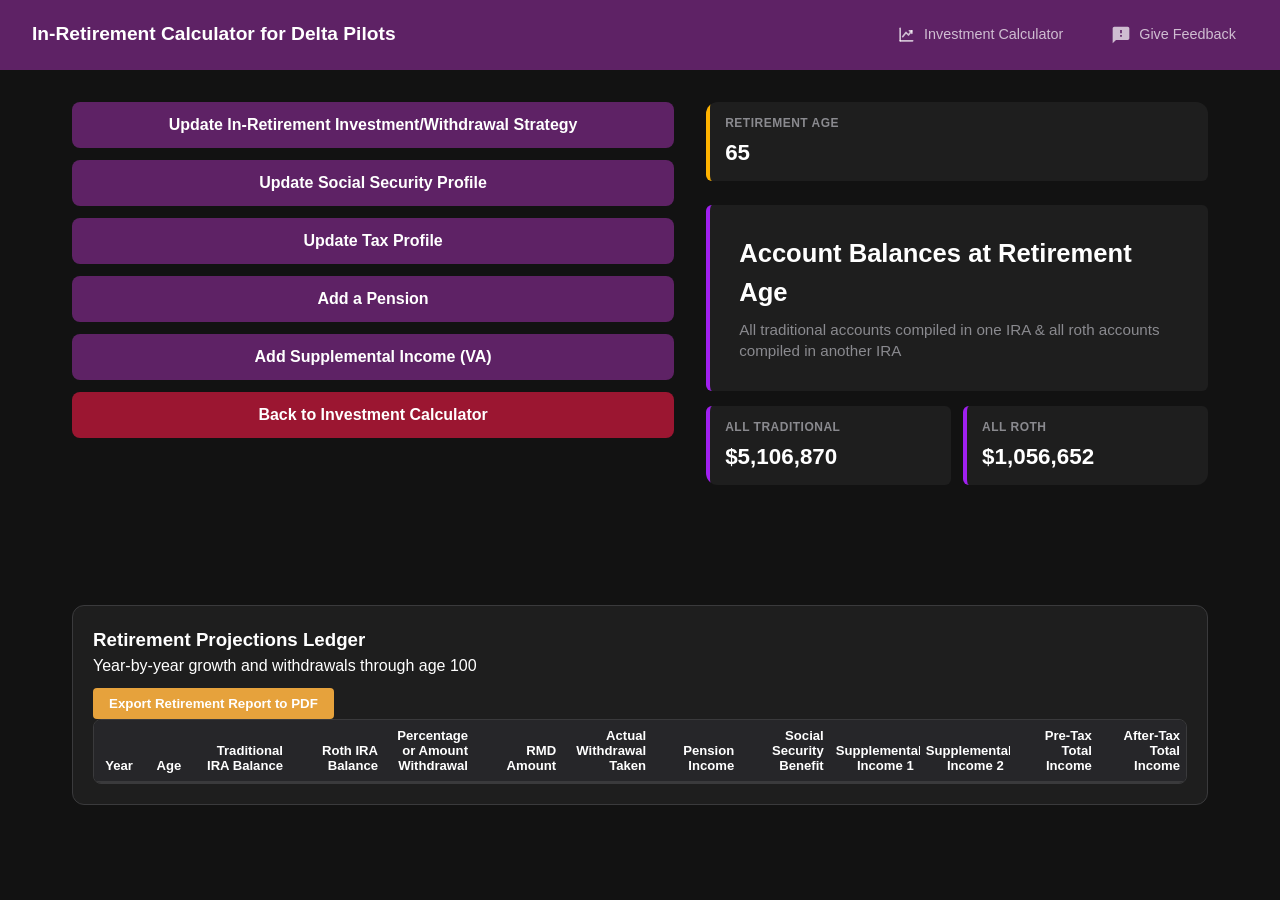
==== app2.html @ 28e49094 "Add files via upload" ====
<!DOCTYPE html>
<!--When new year limits need updating, search "new year update" to find blocks needing the update-->
<html lang="en">
<head>
    <meta charset="UTF-8">
    <meta name="viewport" content="width=device-width, initial-scale=1.0">
    <title>Pilot Wealth Tool</title>
    <link rel="stylesheet" href="style.css">
    <link rel="manifest" href="manifest.json">
</head>

<body class="app-body">

    <!-- Top Navigation Bar (Visible on Tablet/Desktop viewports) -->
<header class="top-nav nav-purple">
        <div class="brand">In-Retirement Calculator for Delta Pilots</div>
        <nav class="nav-links">
            <a href="app.html" class="nav-item">
                <svg viewBox="0 0 24 24" width="20" height="20" fill="none" stroke="currentColor" stroke-width="2" stroke-linecap="round" stroke-linejoin="round">
                    <!-- Y Axis -->
                    <path d="M5 4v15" />
                    <!-- X Axis -->
                    <path d="M5 19h15" />
                    <!-- Upward Growth Arrow -->
                    <path d="M8 14l4-5 3 3 4-5" />
                    <path d="M16 7h3v3" />
                </svg> 
                Investment Calculator
            </a>
            <a href="javascript:void( window.open( 'https://form.jotform.com/261366475514057', 'blank', 'scrollbars=yes, toolbar=no, width=700, height=500' ) )" class="nav-item">
  <svg viewBox="0 0 24 24" width="20" height="20"><path d="M20 2H4c-1.1 0-1.99.9-1.99 2L2 22l4-4h14c1.1 0 2-.9 2-2V4c0-1.1-.9-2-2-2zm-7 12h-2v-2h2v2zm0-4h-2V6h2v4z" fill="currentColor"/></svg>
  <span>Give Feedback</span>
</a>

            
        </nav>
    </header>

    <!-- Main Dashboard Engine --> 
<main class="dashboard-container"> 
  
    <!-- TOP COLUMN 1: LEFT SIDE ACTION PANEL --> 
    <section class="action-panel"> 
        <button class="menu-btn secondary-btn" data-target="retirementModal">Update In-Retirement Investment/Withdrawal Strategy</button> 
        <button class="menu-btn secondary-btn" data-target="socialSecurityForm">Update Social Security Profile</button>
        <button class="menu-btn secondary-btn" data-target="taxProfileModal">Update Tax Profile</button>
        <button class="menu-btn secondary-btn" data-target="pensionModal">Add a Pension</button>
        <button class="menu-btn secondary-btn" data-target="supplementalIncomeModal">Add Supplemental Income (VA)</button>
        <button class="menu-btn" data-target="Modal"  onclick="window.location.href='app.html';">Back to Investment Calculator</button>
    </section> 

    <!-- TOP COLUMN 2: RIGHT SIDE ACCOUNT BALANCES OVERVIEW CARD -->
    <section class="hero-banner"> 
    <div style="background: #1e1e1e; border-left: 4px solid #ffb300; padding: 12px 15px; border-radius: 6px;"> 
                <div style="font-size: 0.75rem; color: #8a8a8f; text-transform: uppercase; font-weight: 600; letter-spacing: 0.5px;">Retirement Age</div> 
                <div id="tileRetirementAge" style="font-size: 1.4rem; font-weight: 700; color: #fff; margin-top: 4px;">65</div> 
            </div> 
            <br>
            
           <div style="background: #1e1e1e; border-left: 4px solid #A020F0; padding: 5px 5px; border-radius: 6px;"> 
            
        <div class="hero-text"> 
            <h1>Account Balances at Retirement Age</h1> 
            <p>All traditional accounts compiled in one IRA & all roth accounts compiled in another IRA</p> 
        </div> 
        
                </div> 
        
        <!-- Nested Inner Grid Container to align tiles neatly -->
        <div style="display: grid; grid-template-columns: repeat(auto-fit, minmax(140px, 1fr)); gap: 12px; margin-top: 15px;">
            <div style="background: #1e1e1e; border-left: 4px solid #A020F0; padding: 12px 15px; border-radius: 6px;"> 
                <div style="font-size: 0.75rem; color: #8a8a8f; text-transform: uppercase; font-weight: 600; letter-spacing: 0.5px;">All Traditional</div> 
                <div id="tileGrandTrad" style="font-size: 1.4rem; font-weight: 700; color: #fff; margin-top: 4px;">$5,106,870</div> 
            </div>
            <div style="background: #1e1e1e; border-left: 4px solid #A020F0; padding: 12px 15px; border-radius: 6px;"> 
                <div style="font-size: 0.75rem; color: #8a8a8f; text-transform: uppercase; font-weight: 600; letter-spacing: 0.5px;">All Roth</div> 
                <div id="tileGrandRoth" style="font-size: 1.4rem; font-weight: 700; color: #fff; margin-top: 4px;">$1,056,652</div> 
            </div> 
        </div> 
    </section> 

    <!-- FULL WIDTH BOTTOM SECTION: THE PROJECTIONS LEDGER -->
    <section id="grandSummaryDashboardPanel" class="summary-table-section" style="width: 100%; clear: both; margin-top: 25px; padding-top: 20px; border-top: 1px solid #3a3a3c;"> 
    <div class="summary-table-header-strip"> 
        <h3>Retirement Projections Ledger</h3> 
        <p>Year-by-year growth and withdrawals through age 100</p> 
        
        <!-- 🌟 Cleaned print action button targeting this specific dashboard panel -->
        <button onclick="printDashboardSection('grandSummaryDashboardPanel')" class="no-print" style="padding: 8px 16px; background-color: #e6a23c; color: white; border: none; border-radius: 4px; cursor: pointer; font-weight: bold; margin-top: 10px;">
            Export Retirement Report to PDF
        </button>
    </div> 

    <!-- Enforces matching scrolling wrappers -->
    <div class="summary-grid-viewport-wrapper" style="width: 100%; overflow-x: auto;"> 
        <table id="grandRetirementProjectionsLedgerTable" style="width: 100%; border-collapse: collapse;"> 
            <thead> 
                <tr> 
                    <th class="sticky-col-header">Year</th> 
                    <th>Age</th> 
                    <th>Traditional IRA Balance</th> 
                    <th>Roth IRA Balance</th> 
                    <th>Percentage or Amount Withdrawal</th> 
                    <th>RMD Amount</th> 
                    <th>Actual Withdrawal Taken</th> 
                    <th id="thPension">Pension Income</th> 
                    <th id="thSocialSecurity">Social Security Benefit</th> 
                    <th id="thSupplemental1">Supplemental Income 1</th> 
                    <th id="thSupplemental2">Supplemental Income 2</th> 
                    <th>Pre-Tax Total Income</th> 
                    <th>After-Tax Total Income</th> 
                </tr> 
            </thead>
            <tbody id="grandRetirementProjectionsTableBody">
                <!-- Data will be injected here cleanly by app.js -->
            </tbody>
        </table>
    </div>
</section>
</main> 

<!-- Contextual Bottom Navigation Bar (Visible on Mobile viewports only) --> 
<footer class="bottom-nav"> 
  <a href="app.html" class="nav-item active"> 
    <svg viewBox="0 0 24 24" width="20" height="20">
        <path d="M12 5V1L7 6l5 5V7c3.31 0 6 2.69 6 6s-2.69 6-6 6-6-2.69-6-6H4c0 4.42 3.58 8 8 8s8-3.58 8-8-3.58-8-8-8z" fill="currentColor"/>
    </svg>  
    <span>Back</span> 
  </a> 
  <a href="javascript:void( window.open( 'https://form.jotform.com/261366475514057', 'blank', 'scrollbars=yes, toolbar=no, width=700, height=500' ) )" class="nav-item">
  <svg viewBox="0 0 24 24" width="20" height="20"><path d="M20 2H4c-1.1 0-1.99.9-1.99 2L2 22l4-4h14c1.1 0 2-.9 2-2V4c0-1.1-.9-2-2-2zm-7 12h-2v-2h2v2zm0-4h-2V6h2v4z" fill="currentColor"/></svg>
  <span>Give Feedback</span>
</a>
</footer> 

<!-- Overlay Layer Component for Popups/Modals (Z-Index Backdrop Layout) --> 
<div id="modalOverlay" class="modal-overlay" style="display: none; position: fixed; top: 0; left: 0; width: 100%; height: 100%; background: rgba(0,0,0,0.6); z-index: 1000; align-items: center; justify-content: center;"> 
  
  <!-- FORM 1: RETIREMENT STRATEGY & BALANCES MODAL --> 
<div id="retirementModal" class="modal-window" style="display: none; background: #262629; padding: 20px; border-radius: 8px; max-width: 500px; width: 90%;"> 
  <div class="modal-header"> 
    <h2 style="color: #fff; font-size: 1.2rem;">Retirement Strategy & Assets</h2> 
  </div> 
  <form id="retirementForm" class="modal-form"> 
    <!-- NEW: Withdrawal Start Strategy --> 
    <div style="font-weight: 600; font-size: 1.0rem; color: #10B981; margin-bottom: 5px;">When do you want to start pulling out money? </div> 
    <div class="form-group"> 
      <label for="withdrawalStartStrategy">Withdrawal Timing</label> 
      <div class="input-wrapper select-arrow"> 
        <select id="withdrawalStartStrategy"> 
          <option value="immediate" selected>Start at Retirement Age/Date</option> 
          <option value="delayed">Delay Withdrawals until a Specified Date</option> 
        </select> 
      </div> 
    </div> 
    <!-- NEW: Specified Delay Date (Hidden by default) --> 
    <div class="form-group" id="delayDateWrapper" style="display: none;"> 
      <label for="withdrawalStartDate">Specified Withdrawal Start Date</label> 
      <div class="input-wrapper"> 
        <input type="date" id="withdrawalStartDate" value="2035-01-01"> 
      </div> 
    </div> 
    <div class="tax-brackets-panel" style="margin-top: 15px; padding: 15px; background: rgba(255,255,255,0.03); border: 1px solid rgba(255,255,255,0.1); border-radius: 8px; text-align: center;"> 
      <div style="font-weight: 700; font-size: 0.95rem; margin-bottom: 6px; color: #fff; ">Calculator Assumptions:</div> 
      <div style="font-weight: 600; font-size: 0.85rem; color: #8a8a8f; line-height: 1.4;">All traditional accounts compiled in one IRA & all roth accounts compiled in another IRA. Note: Pension, Social Security and Supplemental Income remain separate.</div> 
    </div> 
    <div style="font-weight: 600; font-size: 1.0rem; color: #3B82F6; margin-top: 15px; margin-bottom: 5px;">How aggressive are your investment returns now that you're retired?</div> 
    <div class="form-group"> 
      <label for="growthRateTraditionalIraRetirement">Expected Traditional Annual Return (%)</label> 
      <div class="input-wrapper select-arrow"> 
        <select id="growthRateTraditionalIraRetirement"> 
          <option value="2">2%</option> 
          <option value="3">3%</option> 
          <option value="4" selected>4%</option> 
          <option value="5">5%</option> 
          <option value="6">6%</option> 
          <option value="7">7%</option> 
          <option value="8">8%</option> 
          <option value="9">9%</option> 
          <option value="10">10%</option> 
        </select> 
      </div> 
    </div> 
    <div class="form-group"> 
      <label for="growthRateRothIraRetirement">Expected Roth Annual Return (%)</label> 
      <div class="input-wrapper select-arrow"> 
        <select id="growthRateRothIraRetirement"> 
          <option value="2">2%</option> 
          <option value="3">3%</option> 
          <option value="4" selected>4%</option> 
          <option value="5">5%</option> 
          <option value="6">6%</option> 
          <option value="7">7%</option> 
          <option value="8">8%</option> 
          <option value="9">9%</option> 
          <option value="10">10%</option> 
        </select> 
      </div> 
    </div> 
    <div style="font-weight: 600; font-size: 1.0rem; color: #F59E0B; margin-top: 15px; margin-bottom: 5px;">From which account will you pull first?</div> 
    <div class="form-group"> 
      <label for="withdrawalStrategy">Account Withdrawal Priority <span class="req">Required</span></label> 
      <div class="input-wrapper select-arrow"> 
        <select id="withdrawalStrategy" required> 
          <option value="Traditional First" selected>Traditional First</option>
          <option value="Roth First">Roth First</option> 
        </select> 
      </div> 
    </div> 
    <!-- 1. Choose Method --> 
    <div style="font-weight: 600; font-size: 1.0rem; color: #10B981; margin-bottom: 5px;">How much? </div> 
    <div class="form-group"> 
      <label for="withdrawalMethod">Withdrawal Type</label> 
      <div class="input-wrapper select-arrow"> 
        <select id="withdrawalMethod"> 
          <option value="percentage" selected>Percentage (%)</option> 
          <option value="fixed">Fixed Amount ($)</option> 
        </select> 
      </div> 
    </div> 
    <!-- 2. Percentage Input (Visible by default) --> 
    <div class="form-group" id="percentageWrapper"> 
      <label for="percentWithdrawalFromRetirement">Withdrawal Rate Target (%)</label> 
      <div class="input-wrapper select-arrow"> 
        <select id="percentWithdrawalFromRetirement"> 
          <option value="2">2%</option> 
          <option value="3">3%</option> 
          <option value="4" selected>4%</option> 
          <option value="5">5%</option> 
          <option value="6">6%</option> 
          <option value="7">7%</option> 
          <option value="8">8%</option> 
          <option value="9">9%</option> 
          <option value="10">10%</option> 
          <option value="11">11%</option> 
          <option value="12">12%</option> 
          <option value="13">13%</option> 
          <option value="14">14%</option> 
          <option value="15">15%</option> 
        </select> 
      </div> 
      <label for="withdrawalOption">Withdrawal Calculation Method</label> 
      <div class="input-wrapper select-arrow"> 
        <select id="withdrawalOption"> 
          <option value="Option A" selected>Option A: Percentage of Combined Traditional/Roth IRA Portfolio</option> 
          <option value="Option B">Option B: Percentage of Active Drawing Account Only</option> 
        </select> 
      </div> 
    </div> 
    
    <!-- 3. UPGRADED: Dynamic Fixed Amount Age Tiers Row Structure --> 
    <div class="form-group" id="fixedAmountWrapper" style="display: none; flex-direction: column; gap: 10px;"> 
      <label style="margin-bottom: 2px;">Fixed Withdrawal Age Tiers</label> 
      
      <!-- Hidden fallback element to prevent script errors looking for the old input variable -->
      <input type="hidden" id="fixedWithdrawalAmount" value="0">

      <!-- Tier 1 Entry Block (Locked to Retirement Age) -->
    <div style="display: flex; gap: 8px; align-items: center; width: 100%;"> 
    <span style="color: #8a8a8f; font-size: 0.85rem; font-weight: 600; width: 50px;">Tier 1:</span> 
    <div class="input-wrapper" style="width: 100px; margin-bottom: 0;">
        <!-- Added readonly and a grayed-out look so users know it is locked -->
        <input type="number" id="wdAge1" placeholder="Age" readonly style="text-align: center; opacity: 0.6; background: rgba(255,255,255,0.05); cursor: not-allowed;"> 
    </div>
    <div class="input-wrapper" style="flex: 1; margin-bottom: 0;">
        <input type="number" id="wdAmt1" placeholder="Annual Amount ($)" min="0"> 
    </div>
    </div>


      <!-- Tier 2 Entry Block -->
      <div style="display: flex; gap: 8px; align-items: center; width: 100%;"> 
        <span style="color: #8a8a8f; font-size: 0.85rem; font-weight: 600; width: 50px;">Tier 2:</span> 
        <div class="input-wrapper" style="width: 100px; margin-bottom: 0;">
          <input type="number" id="wdAge2" placeholder="Age" min="0" style="text-align: center;"> 
        </div>
        <div class="input-wrapper" style="flex: 1; margin-bottom: 0;">
          <input type="number" id="wdAmt2" placeholder="Annual Amount ($)" min="0"> 
        </div>
      </div> 

      <!-- Tier 3 Entry Block -->
      <div style="display: flex; gap: 8px; align-items: center; width: 100%;"> 
        <span style="color: #8a8a8f; font-size: 0.85rem; font-weight: 600; width: 50px;">Tier 3:</span> 
        <div class="input-wrapper" style="width: 100px; margin-bottom: 0;">
          <input type="number" id="wdAge3" placeholder="Age" min="0" style="text-align: center;"> 
        </div>
        <div class="input-wrapper" style="flex: 1; margin-bottom: 0;">
          <input type="number" id="wdAmt3" placeholder="Annual Amount ($)" min="0"> 
        </div>
      </div> 
    </div> 

    <!-- NEW: Real-Time Age Tier Error Alert Box -->
    <div id="tierLimitErrorAlert" style="display: none; align-items: center; gap: 10px; background: rgba(239, 68, 68, 0.15); border: 1px solid #ef4444; border-radius: 6px; padding: 10px; margin-top: 15px; margin-bottom: -5px;">
    <span style="color: #ef4444; font-size: 1.1rem; font-weight: bold;">⚠️</span>
    <div id="tierErrorAlertText" style="color: #fff; font-size: 0.85rem; font-weight: 600; line-height: 1.4;"></div>
    </div>

    <div class="form-actions" style="margin-top: 20px; display: flex; justify-content: flex-end; gap: 10px;">
      <button type="button" class="form-btn cancel-btn">Cancel</button> 
      <button type="submit" class="form-btn submit-btn">Save Strategy</button> 
    </div> 
  </form> 
</div>


  <!-- FORM 2: SOCIAL SECURITY PROFILE MODAL --> 
<div id="socialSecurityForm" class="modal-window" style="display: none;">
    <div class="modal-header">
        <h2>Social Security Profile</h2>
    </div>
    
    <form class="modal-form" onsubmit="event.preventDefault();"> 
        
        <!-- Outer Row (Matches MBCBP Style Exactly) -->
        <div class="form-group toggle-group" style="display: flex; justify-content: space-between; align-items: center; padding: 10px 0;"> 
            <div>
                <div style="font-weight: 600; font-size: 0.95rem;">I believe Social Security will be solvent for my retirement</div>
                <div style="color: #8a8a8f; align-items: center; font-size: 0.8rem; margin-top: 2px;">Incorporate Social Security income into retirement table</div>
            </div>
            <label class="switch-toggle">
                <input type="checkbox" id="incorporateSocialSecurity">
                <span class="slider-round"></span>
            </label>
        </div> 
        
        <!-- Hidden Inputs Group (Matches MBCBP Style Exactly) -->
        <div id="socialSecurityInputsGroup" style="display: none; flex-direction: column; gap: 1.25rem; margin-top: 10px;">
            
            <!-- Starting Claim Age Selector -->
            <div class="form-group"> 
                <label style="color: #fff; display: block; margin-bottom: 5px;">Age You Start Collecting <span class="req" style="color: #ff4d4d;">Required</span></label> 
                <div class="input-wrapper select-arrow"> 
                    <select id="socialSecurityAge"> 
                        <option value="62">62 (Earliest Benefit)</option>
                        <option value="63">63</option>
                        <option value="64">64</option>
                        <option value="65" selected>65</option>
                        <option value="66">66</option>
                        <option value="67">67 (Full Retirement Age)</option>
                        <option value="68">68</option>
                        <option value="69">69</option>
                        <option value="70">70 (Max Deferred Credits)</option> 
                    </select> 
                </div> 
            </div> 

            <!-- Manual Override Benefit Input -->
            <div class="form-group">
                <label style="color: #fff; display: block; margin-bottom: 5px;">Optional: Manual Monthly Benefit Estimate Override </label>
                <div class="input-wrapper">
                    <input type="number" id="manualBenefitEstimate" value="0" min="0" placeholder="$0.00">
                </div>
            </div>
            
        </div> 

        <!-- Info Link -->
<div style="margin-top: 10px; margin-bottom: 5px; text-align: center;">
    <span class="nested-info-link" style="cursor: pointer; color: #3B82F6; text-decoration: underline; font-size: 0.85rem;" onclick="document.getElementById('netSSPopup').style.display='flex'">Learn about how Social Security benefits are calculated</span>
</div>


        <!-- Standard Core Form Actions -->
        <div class="form-actions" style="margin-top: 25px; padding-top: 15px; border-top: 1px solid rgba(255,255,255,0.1); display: flex; justify-content: flex-end; gap: 12px; width: 100%;"> 
            <button type="button" class="form-btn cancel-btn">Cancel</button> 
            <button type="submit" class="form-btn submit-btn">Save Changes</button> 
        </div> 
    </form> 
</div> <!-- 💡 SEALS THE OUTER WINDOW WRAPPER CONTAINER CLEANLY -->


<!-- FIXED NESTED POPUP WINDOW CONTAINER (Placed outside the form wrapper) -->
<div id="netSSPopup" class="nested-modal-overlay" 
     style="display: none; position: fixed; top: 0; left: 0; width: 100vw; height: 100vh; background: rgba(0,0,0,0.6); justify-content: center; align-items: center; z-index: 1000; padding: 20px; box-sizing: border-box;" 
     onclick="if(event.target === this) { this.style.display='none'; event.stopPropagation(); }">

  <div class="nested-modal-box" 
       style="background: #262629; padding: 20px; border-radius: 8px; max-width: 600px; width: 95%; max-height: 85vh; display: flex; flex-direction: column; box-sizing: border-box;" 
       onclick="event.stopPropagation();">
    
    <!-- Scrollable container wrapper for the text details -->
    <div style="color: #fff; font-family: sans-serif; line-height: 1.5; overflow-y: auto; flex-grow: 1; padding-right: 10px; margin-bottom: 15px;">

      <!-- SECTION 1 -->
      <h3 style="font-size: 1.2rem; font-weight: 700; margin-bottom: 10px;">The Inputs the Code Looks For</h3>
      <p style="font-size: 1rem; margin: 0 0 15px 0; font-weight: 500; color: #e0e0e0;">
        To run the calculation, the code pulls from three specific inputs:
      </p>
      <ul style="margin: 0 0 25px 0; padding-left: 20px; color: #e0e0e0;">
        <li style="font-size: 1rem; margin-bottom: 10px; font-weight: 500;">
          <strong>Birth Date (<code>birthDate</code>):</strong> Read from your Career Form to calculate your precise Full Retirement Age (FRA).
        </li>
        <li style="font-size: 1rem; margin-bottom: 10px; font-weight: 500;">
          <strong>Claim Age (<code>socialSecurityAge</code>):</strong> Read from your Social Security Form to determine if your benefit will face an early-claiming reduction penalty or gain a delayed-claiming credit.
        </li>
        <li style="font-size: 1rem; margin-bottom: 10px; font-weight: 500;">
          <strong>Earnings History Cache (<code>this.earningsHistoryCache</code>):</strong> This object maps your historical career earnings across calendar years to figure out your <strong>Average Indexed Monthly Earnings (AIME)</strong>.
        </li>
      </ul>

      <hr style="border: 0; border-top: 1px solid #444; margin: 20px 0;">

      <!-- SECTION 2 -->
      <h3 style="font-size: 1.2rem; font-weight: 700; margin-bottom: 10px;">What Income Is the Code Looking At?</h3>
      <p style="font-size: 1rem; margin: 0 0 15px 0; font-weight: 500; color: #e0e0e0;">
        The script evaluates your <strong>annual gross earnings history from the year 1985 through 2026</strong>. However, the calculation does not look at your entire raw income unconditionally; it applies two strict filters to mirror actual federal rules:
      </p>
      <ul style="margin: 0; padding-left: 20px; color: #e0e0e0;">
        <li style="font-size: 1rem; margin-bottom: 10px; font-weight: 500;">
          <strong>Capped at the Maximum Capped Wage Base:</strong> For every single year evaluated in your data loop, the code automatically limits your earnings to the official IRS statutory maximum taxable wage base for that specific calendar year. For example, in the code loop, your raw pilot earnings for the year 2026 are capped at a maximum of <strong>$181,800</strong> (any income you earn above that threshold is ignored, as it is exempt from Social Security payroll taxes).
        </li>
        <li style="font-size: 1rem; margin-bottom: 10px; font-weight: 500;">
          <strong>The Highest 35 Years of Earnings:</strong> The engine indexes all of your capped earnings to account for national wage inflation over time. It then automatically sorts your historical calendar profile from highest to lowest, extracts <strong>only your top 35 highest-earning years</strong>, sums them together, and divides that total by 420 months to calculate your structural <strong>AIME base pool value</strong>.
        </li>
      </ul>

    </div>

    <!-- Pinned Footer Close Button -->
    <div style="display: flex; justify-content: flex-end; flex-shrink: 0;">
      <button type="button" class="nested-modal-close-btn" 
              style="padding: 8px 16px; background: #444; color: #fff; border: none; border-radius: 4px; cursor: pointer;"
              onclick="document.getElementById('netSSPopup').style.display='none'; event.stopPropagation();">Close</button>
    </div>
  </div>
</div>

  <!-- FORM 3: TAX PROFILE MODAL -->
<div id="taxProfileModal" class="modal-window" style="display: none; background: #262629; padding: 20px; border-radius: 8px; max-width: 500px; width: 90%;">
    <div class="modal-header">
        <h2 style="color: #fff; font-size: 1.2rem;">Tax Profile</h2>
    </div>
    
    <form id="taxProfileForm" class="modal-form">

        <div class="form-group">
            <label for="taxFilingStatus">Federal Filing Status <span class="req">Required</span></label>
            <div class="input-wrapper select-arrow">
                <select id="taxFilingStatus">
                    <option value="single">Single</option>
                    <option value="married_jointly" selected>Married Filing Jointly</option>
                    <option value="married_separately">Married Filing Separately</option>
                    <option value="head_household">Head of Household</option>
                    <option value="qualifying_surviving_spouse">Qualifying Surviving Spouse</option>
                </select>
            </div>
        </div>

        <div class="form-group">
            <label for="stateOfResidence">State of Residence <span class="req">Required</span></label>
            <div class="input-wrapper select-arrow">
                <select id="stateOfResidence">
                    <option value="AL">Alabama</option><option value="AK">Alaska</option><option value="AZ">Arizona</option>
                    <option value="AR">Arkansas</option><option value="CA">California</option><option value="CO">Colorado</option>
                    <option value="CT">Connecticut</option><option value="DE">Delaware</option><option value="FL">Florida</option>
                    <option value="GA">Georgia</option><option value="HI">Hawaii</option><option value="ID" selected>Idaho</option>
                    <option value="IL">Illinois</option><option value="IN">Indiana</option><option value="IA">Iowa</option>
                    <option value="KS">Kansas</option><option value="KY">Kentucky</option><option value="LA">Louisiana</option>
                    <option value="ME">Maine</option><option value="MD">Maryland</option><option value="MA">Massachusetts</option>
                    <option value="MI">Michigan</option><option value="MN">Minnesota</option><option value="MS">Mississippi</option>
                    <option value="MO">Missouri</option><option value="MT">Montana</option><option value="NE">Nebraska</option>
                    <option value="NV">Nevada</option><option value="NH">New Hampshire</option><option value="NJ">New Jersey</option>
                    <option value="NM">New Mexico</option><option value="NY">New York</option><option value="NC">North Carolina</option>
                    <option value="ND">North Dakota</option><option value="OH">Ohio</option><option value="OK">Oklahoma</option>
                    <option value="OR">Oregon</option><option value="PA">Pennsylvania</option><option value="RI">Rhode Island</option>
                    <option value="SC">South Carolina</option><option value="SD">South Dakota</option><option value="TN">Tennessee</option>
                    <option value="TX">Texas</option><option value="UT">Utah</option><option value="VT">Vermont</option>
                    <option value="VA">Virginia</option><option value="WA">Washington</option><option value="WV">West Virginia</option>
                    <option value="WI">Wisconsin</option><option value="WY">Wyoming</option>
                </select>
            </div>
        </div>
        <div id="dynamicStateTaxPanel" class="tax-brackets-panel" style="margin-top: 15px; padding: 15px; background: rgba(255,255,255,0.03); border: 1px solid rgba(255,255,255,0.1); border-radius: 8px;">
            <div id="statePanelTitle" style="font-weight: 700; font-size: 1.05rem; margin-bottom: 12px; color: #fff; text-align: center;">State Tax Reference</div>
            <div id="statePanelBody" style="text-align: center; font-size: 0.9rem; color: #8a8a8f; font-weight: 600;">
                Select a state to populate local 2026 tax rate profiles.
            </div>
        </div>

        <div class="form-group">
            <label for="deductionType">Deduction Method</label>
            <div class="input-wrapper select-arrow">
                <select id="deductionType">
                    <option value="standard" selected>Standard Deduction</option>
                    <option value="itemized">Itemized Deductions</option>
                </select>
            </div>
        </div>

        <div class="form-group" id="itemizedDeductionGroup" style="display: none;">
            <label for="manualItemizedAmount">Total Estimated Itemized Deductions (Optional)</label>
            <div class="input-wrapper"><input type="number" id="manualItemizedAmount" value="0" min="0"></div>
        </div>

        <!-- NEW FUTURE PREDICTION SECTION: CUSTOM BRACKETS -->
        <div style="border-top: 1px solid #3f3f46; margin-top: 20px; padding-top: 15px;">
            <div class="form-group toggle-group" style="display: flex; justify-content: space-between; align-items: center; padding: 5px 0 10px 0;">
                <div style="font-weight: 600; font-size: 0.95rem; color: #fff;">Predict future bracket changes?</div>
                <label class="switch-toggle"><input type="checkbox" id="predictCustomBrackets"><span class="slider-round"></span></label>
            </div>

            <div id="customBracketsContainer" style="display: none; background: #1e1e21; padding: 12px; border-radius: 6px; border: 1px solid #3f3f46;">
                <div style="display: grid; grid-template-columns: 2fr 3fr; gap: 10px; margin-bottom: 8px; font-weight: 600; font-size: 0.8rem; color: #a1a1aa; text-transform: uppercase; letter-spacing: 0.05em;">
                    <div>Tax Rate (%)</div>
                    <div>Up To Income Max ($)</div>
                </div>
                
                <!-- Dynamic bracket row structures matching core inputs -->
                <div class="bracket-row" style="display: grid; grid-template-columns: 2fr 3fr; gap: 10px; margin-bottom: 8px;">
                    <div class="input-wrapper"><input type="number" class="custom-bracket-rate" value="10" min="0" max="100" step="0.1"></div>
                    <div class="input-wrapper"><input type="number" class="custom-bracket-limit" value="11000" min="0" placeholder="Infinity for max row"></div>
                </div>
                <div class="bracket-row" style="display: grid; grid-template-columns: 2fr 3fr; gap: 10px; margin-bottom: 8px;">
                    <div class="input-wrapper"><input type="number" class="custom-bracket-rate" value="12" min="0" max="100" step="0.1"></div>
                    <div class="input-wrapper"><input type="number" class="custom-bracket-limit" value="44725" min="0"></div>
                </div>
                <div class="bracket-row" style="display: grid; grid-template-columns: 2fr 3fr; gap: 10px; margin-bottom: 8px;">
                    <div class="input-wrapper"><input type="number" class="custom-bracket-rate" value="22" min="0" max="100" step="0.1"></div>
                    <div class="input-wrapper"><input type="number" class="custom-bracket-limit" value="95375" min="0"></div>
                </div>
                <div class="bracket-row" style="display: grid; grid-template-columns: 2fr 3fr; gap: 10px; margin-bottom: 8px;">
                    <div class="input-wrapper"><input type="number" class="custom-bracket-rate" value="24" min="0" max="100" step="0.1"></div>
                    <div class="input-wrapper"><input type="number" class="custom-bracket-limit" value="182100" min="0"></div>
                </div>
                <div class="bracket-row" style="display: grid; grid-template-columns: 2fr 3fr; gap: 10px; margin-bottom: 8px;">
                    <div class="input-wrapper"><input type="number" class="custom-bracket-rate" value="32" min="0" max="100" step="0.1"></div>
                    <div class="input-wrapper"><input type="number" class="custom-bracket-limit" value="231250" min="0"></div>
                </div>
                <div class="bracket-row" style="display: grid; grid-template-columns: 2fr 3fr; gap: 10px; margin-bottom: 8px;">
                    <div class="input-wrapper"><input type="number" class="custom-bracket-rate" value="35" min="0" max="100" step="0.1"></div>
                    <div class="input-wrapper"><input type="number" class="custom-bracket-limit" value="578125" min="0"></div>
                </div>
                <div class="bracket-row" style="display: grid; grid-template-columns: 2fr 3fr; gap: 10px;">
                    <div class="input-wrapper"><input type="number" class="custom-bracket-rate" value="37" min="0" max="100" step="0.1"></div>
                    <div class="input-wrapper"><input type="number" class="custom-bracket-limit" placeholder="Remainder (Infinity)" readonly style="background: #262629; color: #71717a; cursor: not-allowed;"></div>
                </div>
                <div style="font-size: 0.75rem; color: #a1a1aa; margin-top: 8px; font-style: italic;">
                    Adjust bracket inputs above to simulate future legislative changes.
                </div>
            </div>
        </div>
<div class="tax-brackets-panel" style="margin-top: 20px; padding: 15px; background: rgba(255,255,255,0.03); border: 1px solid rgba(255,255,255,0.1); border-radius: 8px;">
    <div style="font-weight: 700; font-size: 1.05rem; margin-bottom: 12px; color: #fff; text-align: center;">IRS Federal Tax Reference (2026)</div>
    
                    <!--"new year update"-->
    <!-- 2026 STANDARD DEDUCTION BREAKDOWN -->
    <div style="border-bottom: 1px solid rgba(255,255,255,0.1); padding-bottom: 10px; margin-bottom: 12px; text-align: center;">
        <div style="font-weight: 800; font-size: 0.9rem; color: #fff; margin-bottom: 6px; text-transform: uppercase; letter-spacing: 0.03em;">Standard Deductions</div>
        <div style="font-weight: 600; font-size: 0.85rem; color: #8a8a8f; margin-bottom: 4px;">Single / Separately: <span style="color: #fff;">$16,100</span></div>
        <div style="font-weight: 600; font-size: 0.85rem; color: #8a8a8f; margin-bottom: 4px;">Head of Household: <span style="color: #fff;">$24,150</span></div>
        <div style="font-weight: 600; font-size: 0.85rem; color: #8a8a8f;">Married Filing Jointly: <span style="color: #fff;">$32,200</span></div>
    </div>

    <!-- MARGINAL BRACKETS GRID -->
    <div style="font-weight: 800; font-size: 0.9rem; color: #fff; margin-bottom: 8px; text-align: center; text-transform: uppercase; letter-spacing: 0.03em;">Marginal Tax Rate Income Ceilings</div>
    <div style="display: grid; grid-template-columns: 1fr 2fr 2fr 2fr; gap: 4px 8px; font-size: 0.8rem; font-weight: 700; color: #fff; padding-bottom: 6px; border-bottom: 1px solid rgba(255,255,255,0.05); margin-bottom: 6px;">
        <div>Rate</div>
        <div>Single</div>
        <div>Head of HH</div>
        <div>Jointly</div>
    </div>
    <div style="display: grid; grid-template-columns: 1fr 2fr 2fr 2fr; gap: 6px 8px; font-size: 0.85rem; font-weight: 600; color: #8a8a8f;">
        <!-- 10% Bracket -->
        <div style="color: #fff; font-weight: 700;">10%</div>
        <div>Up to $12,400</div>
        <div>Up to $17,700</div>
        <div>Up to $24,800</div>

        <!-- 12% Bracket -->
        <div style="color: #fff; font-weight: 700;">12%</div>
        <div>Up to $50,400</div>
        <div>Up to $67,450</div>
        <div>Up to $100,800</div>

        <!-- 22% Bracket -->
        <div style="color: #fff; font-weight: 700;">22%</div>
        <div>Up to $105,700</div>
        <div>Up to $105,700</div>
        <div>Up to $211,400</div>

        <!-- 24% Bracket -->
        <div style="color: #fff; font-weight: 700;">24%</div>
        <div>Up to $201,775</div>
        <div>Up to $201,750</div>
        <div>Up to $403,550</div>

        <!-- 32% Bracket -->
        <div style="color: #fff; font-weight: 700;">32%</div>
        <div>Up to $256,225</div>
        <div>Up to $256,200</div>
        <div>Up to $512,450</div>

        <!-- 35% Bracket -->
        <div style="color: #fff; font-weight: 700;">35%</div>
        <div>Up to $640,600</div>
        <div>Up to $640,600</div>
        <div>Up to $768,700</div>

        <!-- 37% Bracket -->
        <div style="color: #fff; font-weight: 700;">37%</div>
        <div>Over $640,600</div>
        <div>Over $640,600</div>
        <div>Over $768,700</div>
    </div>
</div>

        <div class="form-actions" style="margin-top: 20px; display: flex; justify-content: flex-end; gap: 10px;">
            <button type="button" class="form-btn cancel-btn">Cancel</button>
            <button type="submit" class="form-btn submit-btn">Save Profile</button>
        </div>
    </form>
</div>
        <!-- 1. PENSION DATA ENTRY FORM WINDOW --> 
<div id="pensionModal" class="modal-window" style="display: none; background: #262629; padding: 20px; border-radius: 8px; max-width: 500px; width: 90%;"> 
    <div class="modal-header"> 
        <h2 style="color: #fff; font-size: 1.2rem;">Pension Data</h2> 
    </div> 
    <form id="pensionForm" class="modal-form"> 
    <div class="form-group">
        <label for="pensionMonthlyAmount">Monthly Pension Income (pre-tax)</label>
        <div class="input-wrapper">
            <input type="text" id="pensionMonthlyAmount" inputmode="decimal" min="0" placeholder="$0.00">
        </div>
    </div>
        <div class="form-group">
            <label for="pensionStartDate">Pension Start Date</label>
            <div class="input-wrapper">
                <input type="date" id="pensionStartDate" value="2035-01-01">
            </div>
        </div>
        
        <!-- Pension Reference Rule Information Panel -->
        <div class="tax-brackets-panel" style="margin-top: 15px; padding: 15px; background: rgba(255,255,255,0.03); border: 1px solid rgba(255,255,255,0.1); border-radius: 8px; text-align: center;">
            <div style="font-weight: 700; font-size: 0.95rem; margin-bottom: 6px; color: #fff; ">Tax Treatment Notice</div>
            <div style="font-weight: 600; font-size: 0.85rem; color: #8a8a8f; line-height: 1.4;">This calculator treats pension payouts as 100% ordinary taxable income at both the federal and progressive state levels</div>
        </div>

        <div class="form-actions" style="margin-top: 20px; display: flex; justify-content: flex-end; gap: 10px;"> 
            <button type="button" class="form-btn cancel-btn">Cancel</button> 
            <button type="submit" class="form-btn submit-btn">Save Pension</button> 
        </div> 
    </form> 
</div>

<!-- SUPPLEMENTAL INCOME DATA ENTRY FORM WINDOW -->
<div id="supplementalIncomeModal" class="modal-window" style="display: none;"> 
  <div class="modal-header"> 
    <h2>Supplemental Income</h2> 
  </div> 
  <form class="modal-form" onsubmit="event.preventDefault();"> 
    
    <!-- Centered Header Section -->
        <!-- Centered Header Section -->
         <div class="tax-brackets-panel" style="margin-top: 15px; padding: 15px; background: rgba(255,255,255,0.03); border: 1px solid rgba(255,255,255,0.1); border-radius: 8px; text-align: center;">
            <div style="font-weight: 700; font-size: 0.95rem; margin-bottom: 6px; color: #fff; ">What do you mean by Supplemental Income?</div>
            <div style="font-weight: 600; font-size: 0.85rem; color: #8a8a8f; line-height: 1.4;">Perhaps you or your spouse plan to work part-time in "retirement." Or you have a tax-safe VA disability compensation. Below you have the option to identify two types of supplemental income.</div>
        </div>
    <div style="display: flex; flex-direction: column; align-items: flex-start; text-align: left; margin-bottom: 5px;">
      <div style="font-weight: 800; font-size: 1.0rem; color: #3B82F6;">Income #1</div>  
    </div>

    <div class="form-group" style="margin-top: 0px; margin-bottom: 5px;"> 
  <label>Monthly Cash Inflow ($)</label> 
  <div class="input-wrapper"> 
    <input type="number" id="suppMonthlyAmount" value="0" min="0" placeholder="$0.00"> 
  </div> 
</div> 

<!-- Income #1 Taxability Section with Tightened Spacing --> 
<div class="form-group" style="margin-top: 0px; margin-bottom: 15px;"> 
  <!-- REDUCED MARGIN-BOTTOM TO 4px -->
  <div style="display: flex; flex-direction: column; align-items: center; text-align: center; margin-bottom: 4px;"> 
    <label>Is this Income Taxable?</label> 
    <div style="color: #8a8a8f; font-size: 0.8rem; margin-top: 4px;">Check this box if this income faces an income tax drag</div> 
  </div> 
  <!-- REMOVED VERTICAL PADDING -->
  <div class="toggle-group" style="display: flex; justify-content: center; align-items: center; padding: 0;"> 
    <label class="switch-toggle"> 
      <input type="checkbox" id="suppIsTaxable"> 
      <span class="slider-round"></span> 
    </label> 
  </div> 
</div> 

<!-- ========================================================================= -->
<!-- MATCHED UPDATED INCOME #2 BLOCK WITH TIGHTENED SPACING -->
<!-- ========================================================================= -->
 <div style="display: flex; flex-direction: column; align-items: flex-start; text-align: left; margin-bottom: 5px;">
      <div style="font-weight: 800; font-size: 1.0rem; color: #3B82F6;">Income #2</div>  
    </div>
<div class="form-group" style="margin-top: 15px; margin-bottom: 5px;"> 
  <label>Income #2: Monthly Cash Inflow</label> 
  <div class="input-wrapper"> 
    <input type="number" id="suppMonthlyAmount2" value="0" min="0" placeholder="$0.00"> 
  </div> 
</div> 

<!-- Income #2 Taxability Section with Tightened Spacing --> 
<div class="form-group" style="margin-top: 0px; margin-bottom: 15px;"> 
  <!-- REDUCED MARGIN-BOTTOM TO 4px -->
  <div style="display: flex; flex-direction: column; align-items: center; text-align: center; margin-bottom: 4px;"> 
    <label>Is this Income Taxable?</label> 
    <div style="color: #8a8a8f; font-size: 0.8rem; margin-top: 4px;">Check this box if this income faces an income tax drag</div> 
  </div> 
  <!-- REMOVED VERTICAL PADDING -->
  <div class="toggle-group" style="display: flex; justify-content: center; align-items: center; padding: 0;"> 
    <label class="switch-toggle"> 
      <input type="checkbox" id="suppIsTaxable2"> 
      <span class="slider-round"></span> 
    </label> 
  </div> 
</div>



    <!-- Unified Layout Actions --> 
    <div class="form-actions" style="margin-top: 25px; padding-top: 15px; border-top: 1px solid rgba(255,255,255,0.1);"> 
      <button type="button" class="form-btn cancel-btn">Cancel</button> 
      <button type="submit" class="form-btn submit-btn">Save Changes</button> 
    </div> 
  </form> 
</div>


    <script src="storage.js"></script>
    <script src="app.js"></script>
</body>
</html>
---- style.css ----
/* ==========================================================================
   1. CORE HOMEPAGE & GLOBAL BASE STYLES
   ========================================================================== */

/* Core Layout Reset */ 
* { 
    margin: 0; 
    padding: 0; 
    box-sizing: border-box; 
} 

body { 
    font-family: 'Plus Jakarta Sans', sans-serif; 
    background-color: #FAFAFA; 
    color: #1A1A1A; 
    overflow-x: hidden; 
    line-height: 1.5; 
} 

/* Navigation Menu */ 
.navbar { 
    display: flex; 
    justify-content: space-between; 
    align-items: center; 
    padding: 24px 8%; 
    background-color: rgba(250, 250, 250, 0.8); 
    position: fixed; 
    top: 0; 
    width: 100%; 
    z-index: 1000; 
    backdrop-filter: blur(10px); 
} 

.logo { 
    font-weight: 700; 
    font-size: 24px; 
    letter-spacing: -0.5px; 
} 

.nav-links { 
    display: flex; 
    align-items: center; 
    gap: 32px; 
} 

.nav-links a { 
    text-decoration: none; 
    color: #1A1A1A; 
    font-weight: 500; 
    font-size: 15px; 
    transition: opacity 0.2s ease; 
} 

.nav-links a:hover { 
    opacity: 0.7; 
} 

.btn-cta-nav { 
    background-color: #E3132C; 
    color: #FFFFFF !important; 
    padding: 10px 20px; 
    border-radius: 24px; 
    font-weight: 600 !important; 
} 

/* Hero Section */ 
.hero-container { 
    display: flex; 
    align-items: center; 
    justify-content: space-between; 
    min-height: 100vh; 
    padding: 120px 8% 60px 8%; 
    gap: 40px; 
} 

.hero-left { 
    flex: 1; 
    max-width: 600px; 
} 

.hero-left h1 { 
    font-size: 56px; 
    line-height: 1.1; 
    font-weight: 700; 
    letter-spacing: -1.5px; 
    margin-bottom: 24px; 
} 

.hero-subtitle { 
    font-size: 18px; 
    color: #555555; 
    margin-bottom: 40px; 
    max-width: 500px; 
} 

.btn-primary { 
    display: inline-block; 
    background-color: #E3132C; 
    color: #FFFFFF; 
    text-decoration: none; 
    padding: 16px 32px; 
    border-radius: 32px; 
    font-weight: 600; 
    font-size: 16px; 
    transition: transform 0.2s cubic-bezier(0.16, 1, 0.3, 1), background-color 0.2s ease; 
} 

.btn-primary:hover { 
    transform: translateY(-2px); 
    background-color: #E03E05; 
} 

.btn-secondary { 
    display: inline-block; 
    background-color: #E3132C; 
    color: #FFFFFF; 
    text-decoration: none; 
    padding: 16px 32px; 
    border-radius: 32px; 
    font-weight: 600; 
    font-size: 16px; 
    transition: transform 0.2s cubic-bezier(0.16, 1, 0.3, 1), background-color 0.2s ease; 
} 

.btn-secondary:hover { 
    transform: translateY(-2px); 
    background-color: #DC4D01; 
}

.hero-right { 
    flex: 1; 
    display: flex; 
    justify-content: center; 
} 

.image-placeholder { 
    width: 100%; 
    max-width: 500px; 
    height: 450px; 
    background-color: #EAEAEA; 
    border-radius: 24px; 
    position: relative; 
    overflow: hidden; 
    box-shadow: 0px 20px 40px rgba(0, 0, 0, 0.04); 
} 

.image-placeholder img { 
    width: 100%; 
    height: 100%; 
    object-fit: cover; 
} 

.fallback-graphic { 
    position: absolute; 
    top: 0; 
    left: 0; 
    width: 100%; 
    height: 100%; 
    display: flex; 
    flex-direction: column; 
    justify-content: center; 
    align-items: center; 
    gap: 12px; 
    font-size: 48px; 
    background: linear-gradient(135deg, #F3F3F3 0%, #E6E6E6 100%); 
} 

.fallback-graphic span { 
    font-size: 14px; 
    font-weight: 600; 
    color: #777777; 
    text-transform: uppercase; 
    letter-spacing: 1px; 
} 

/* Feature Grid Section */ 
.features-section { 
    padding: 100px 8%; 
    background-color: #FFFFFF; 
} 

.section-title { 
    font-size: 38px; 
    letter-spacing: -1px; 
    text-align: center; 
    margin-bottom: 12px; 
} 

.section-subtitle { 
    font-size: 16px; 
    color: #666666; 
    text-align: center; 
    max-width: 600px; 
    margin: 0 auto 64px auto; 
} 

.grid-container { 
    display: grid; 
    grid-template-columns: repeat(auto-fit, minmax(300px, 1fr)); 
    gap: 32px; 
} 

.feature-card { 
    background-color: #FAFAFA; 
    padding: 40px; 
    border-radius: 16px; 
    border: 1px solid #EEEEEE; 
    transition: transform 0.3s cubic-bezier(0.16, 1, 0.3, 1); 
} 

.feature-card:hover { 
    transform: translateY(-4px); 
} 

.card-icon { 
    font-size: 32px; 
    margin-bottom: 20px; 
} 

.feature-card h3 { 
    font-size: 20px; 
    margin-bottom: 12px; 
    font-weight: 700; 
} 

.feature-card p { 
    font-size: 15px; 
    color: #555555; 
} 

/* Footer Section */ 
.footer-cta { 
    text-align: center; 
    padding: 100px 8%; 
    background-color: #FAFAFA; 
    border-top: 1px solid #EEEEEE; 
} 

.footer-cta h2 { 
    font-size: 36px; 
    letter-spacing: -1px; 
    margin-bottom: 12px; 
} 

.footer-cta p { 
    color: #666666; 
    margin-bottom: 32px; 
} 

/* Responsive Scaling Layouts (Homepage) */ 
@media (max-width: 968px) { 
    .hero-container { 
        flex-direction: column; 
        padding-top: 140px; 
        text-align: center; 
    } 
    .hero-left h1 { 
        font-size: 40px; 
    } 
    .hero-subtitle { 
        margin: 0 auto 32px auto; 
    } 
    .image-placeholder { 
        height: 350px; 
    } 
}

/* Mobile Viewport Navigation Adjustments */
@media (max-width: 600px) {
    .navbar {
        /* Reduce side padding on small screens to gain horizontal workspace */
        padding: 16px 4%; 
        flex-direction: column;
        gap: 12px;
        align-items: center;
        text-align: center;
    }

    .logo {
        font-size: 20px; /* Scale logo down slightly for small devices */
    }

    .nav-links {
        /* Reduce link spacing gaps and allow wrap safety fallbacks */
        gap: 16px;
        flex-wrap: wrap;
        justify-content: center;
        width: 100%;
    }

    .nav-links a {
        font-size: 14px;
        white-space: nowrap; /* Prevents phrases like "How It Works" from stacking vertically */
    }
}

.responsive-top-grid {
        display: grid;
        grid-template-columns: repeat(2, 1fr); /* Mobile default: 2 columns */
        gap: 15px;
    }
    .all-accounts-card {
        grid-column: 1 / -1; /* Mobile default: Spans full width */
    }

    /* Base Style (Mobile First: hidden by default) */
.app-body .desktop-only-section {
    display: none;
}

    /* iPad and Larger Screens (Tablets/Desktops) */
    @media (min-width: 650px) {
        .responsive-top-grid {
            grid-template-columns: repeat(3, 1fr) !important; /* Forces 3 equal columns side-by-side */
        }
        .all-accounts-card {
            grid-column: auto !important; /* Returns the box to a normal single slot */
        }
    }

/* ==========================================================================
   2. SCOPED APP SUBPAGE MODULES (Isolated to .app-body class)
   ========================================================================== */

.app-body {
    background-color: #121212 !important;
    color: #ffffff !important;
    display: flex;
    flex-direction: column;
    min-height: 100vh;
    overflow-x: hidden;
    font-family: -apple-system, BlinkMacSystemFont, "Segoe UI", Roboto, Helvetica, Arial, sans-serif;
}

/* Scoped Application Token Tokens */
.app-body {
    --bg-dark: #121212;
    --panel-dark: #1e1e1e;
    --field-dark: #2a2a2a;
    --primary-red: #9B1631;
    --text-main: #ffffff;
    --text-muted: #8a8a8f;
    --border-color: #3a3a3c;
}

/* App Header Configuration */
.app-body .top-nav {
    display: none;
    background-color: var(--primary-red);
    padding: 1rem 2rem;
    justify-content: space-between;
    align-items: center;
    position: sticky;
    top: 0;
    z-index: 100;
}

/* Modifier class for purple subsites */
.app-body .top-nav.nav-purple {
    background-color: #5e2265; /* Replace with your preferred purple hex */
}

.app-body .brand {
    font-weight: 700;
    font-size: 1.2rem;
    color: var(--text-main);
}

.app-body .nav-links {
    display: flex;
    gap: 1.5rem;
}

.app-body .nav-item {
    color: rgba(255, 255, 255, 0.7);
    text-decoration: none;
    display: flex;
    align-items: center;
    gap: 0.5rem;
    font-size: 0.9rem;
    padding: 0.5rem 0.75rem;
    border-radius: 4px;
    transition: background 0.2s;
}

.app-body .nav-item.active, 
.app-body .nav-item:hover {
    color: var(--text-main);
    background-color: rgba(255, 255, 255, 0.15);
}

/* Dashboard Component Containers */
.app-body .dashboard-container {
    flex: 1;
    display: flex;
    flex-direction: column;
    width: 100%;
    max-width: 1200px;
    margin: 0 auto;
    padding-bottom: 80px; 
}

/* Dynamic Airport Hero System */
.app-body .hero-banner {
    position: relative;
    background-color: #000;
    width: 100%;
}

.app-body .hamburger-icon {
    position: absolute;
    top: 20px;
    left: 20px;
    display: flex;
    flex-direction: column;
    gap: 5px;
    cursor: pointer;
    z-index: 10;
}

.app-body .hamburger-icon span {
    width: 25px;
    height: 2px;
    background-color: var(--text-main);
}

.app-body .vector-art {
    width: 100%;
    display: block;
}

.app-body .airport-svg {
    width: 100%;
    height: auto;
    display: block;
}

.app-body .hero-text {
    padding: 1.5rem;
    background: linear-gradient(180deg, rgba(18,18,18,0) 0%, rgba(18,18,18,1) 90%);
    margin-top: -30px;
    position: relative;
    z-index: 2;
    text-align: left;
}

.app-body .hero-text h1 {
    font-size: 1.6rem;
    font-weight: 700;
    margin-bottom: 0.5rem;
    color: var(--text-main);
    letter-spacing: normal;
}

.app-body .hero-text p {
    color: var(--text-muted);
    font-size: 0.95rem;
    line-height: 1.4;
    margin-bottom: 0;
}

/* Actions Menu Grid Panel */
.app-body .action-panel {
    padding: 1rem 1.5rem;
    display: flex;
    flex-direction: column;
    gap: 12px;
}

/* Base Menu Button (Your original code) */
.app-body .menu-btn {
  width: 100%;
  background-color: var(--primary-red);
  color: var(--text-main);
  border: none;
  border-radius: 8px;
  padding: 14px;
  font-size: 1rem;
  font-weight: 600;
  cursor: pointer;
  transition: filter 0.2s, transform 0.1s, background-color 0.2s;
  display: flex;
  align-items: center;
  justify-content: center;
  gap: 10px;
}

.app-body .menu-btn:active {
  transform: scale(0.99);
  filter: brightness(0.9);
}

.app-body .menu-btn.disabled {
  background-color: var(--panel-dark);
  color: var(--text-muted);
  border: 1px solid var(--border-color);
  cursor: not-allowed;
  opacity: 0.6;
}

.app-body .menu-btn.summary-btn {
  margin-top: 10px;
}

/* --- Primary Button Hover (Target only the primary button) --- */
.app-body .menu-btn:not(.secondary-btn):hover { 
  background-color: #e68900; 
}

/* --- NEW: Secondary Purple Button --- */
.app-body .menu-btn.secondary-btn { 
  background-color: #5e2265; 
  color: #ffffff; 
}

/* --- Secondary Button Hover --- */
.app-body .menu-btn.secondary-btn:hover { 
  background-color:  #e68900; 
}

/* --- NEW: Third Yellow Button --- */
.menu-btn.third-btn {
    background-color: grey !important;
    color: #ffffff !important;
}

/* --- Third Button Hover --- */
.menu-btn.third-btn:hover {
    background-color: #e68900 !important;
}



/* App View Bottom Fixed Bar */
.app-body .bottom-nav {
    position: fixed;
    bottom: 0;
    left: 0;
    right: 0;
    height: 65px;
    background-color: #161616;
    border-top: 1px solid var(--border-color);
    display: flex;
    justify-content: space-around;
    align-items: center;
    z-index: 90;
    padding-bottom: env(safe-area-inset-bottom);
}

.app-body .bottom-nav .nav-item {
    flex-direction: column;
    gap: 4px;
    font-size: 0.75rem;
    color: var(--text-muted);
    background: none;
}

.app-body .bottom-nav .nav-item.active {
    color: var(--primary-red);
    background: none;
}

.app-body .bottom-nav .nav-item span {
    color: inherit;
}

/* Layout Window Overlay Modals System */
.app-body .modal-overlay {
    position: fixed;
    top: 0;
    left: 0;
    right: 0;
    bottom: 0;
    background-color: rgba(0, 0, 0, 0.85);
    z-index: 1000;
    display: none; 
    justify-content: center;
    align-items: flex-end; 
}

.app-body .modal-window {
    background-color: var(--panel-dark);
    width: 100%;
    max-height: 90vh;
    border-top-left-radius: 16px;
    border-top-right-radius: 16px;
    display: flex;
    flex-direction: column;
    animation: appSlideUp 0.3s ease-out;
}

@keyframes appSlideUp {
    from { transform: translateY(100%); }
    to { transform: translateY(0); }
}

.app-body .modal-header {
    padding: 1.25rem 1.5rem;
    display: flex;
    justify-content: center; /* Changed from space-between to center */
    align-items: center;
    border-bottom: 1px solid var(--border-color);
    background: none;
}

.app-body .modal-header h2 {
    font-size: 1.4rem;
    font-weight: 700;
    color: var(--text-main);
    text-align: center; /* Ensures text itself is centered */
}

.app-body .close-x-btn {
    background: none;
    border: none;
    color: var(--text-muted);
    font-size: 1.8rem;
    cursor: pointer;
}

.app-body .modal-form {
    padding: 1.5rem;
    overflow-y: auto;
    display: flex;
    flex-direction: column;
    gap: 1.25rem;
}

.app-body .form-group {
    display: flex;
    flex-direction: column;
    gap: 6px;
}

.app-body .form-group label {
    font-size: 0.9rem;
    font-weight: 600;
    display: flex;
    justify-content: space-between;
    color: var(--text-main);
}

.app-body .form-group label .req {
    color: var(--text-muted);
    font-weight: 400;
    font-size: 0.8rem;
}

/* User Interface Inputs Architecture */
.app-body .input-wrapper {
    position: relative;
    width: 100%;
}

.app-body .input-wrapper input, 
.app-body .input-wrapper select {
    width: 100%;
    background-color: var(--field-dark);
    color: var(--text-main);
    border: 1px solid var(--border-color);
    border-radius: 8px;
    padding: 12px 14px;
    font-size: 1rem;
    appearance: none;
    outline: none;
}

.app-body .input-wrapper input:focus, 
.app-body .input-wrapper select:focus {
    border-color: var(--primary-red);
}

.app-body .select-arrow::after {
    content: '▾';
    position: absolute;
    right: 15px;
    top: 50%;
    transform: translateY(-50%);
    color: var(--text-muted);
    pointer-events: none;
}

.app-body .form-divider-text {
    color: var(--text-muted);
    font-size: 1.85rem;
    margin: 5px 0;
    text-align: left;
}

.app-body .form-actions {
    display: flex;
    gap: 12px;
    margin-top: 10px;
}

.app-body .form-btn {
    flex: 1;
    padding: 14px;
    border-radius: 8px;
    font-size: 1rem;
    font-weight: 600;
    cursor: pointer;
    border: none;
    text-align: center;
}

.app-body .cancel-btn {
    background-color: var(--field-dark);
    color: var(--text-main);
    border: 1px solid var(--border-color);
}

.app-body .submit-btn {
    background-color: var(--primary-red);
    color: var(--text-main);
}

/* Tablet & Large Desktop Framework Upgrades */
@media (min-width: 768px) {
    .app-body .top-nav {
        display: flex;
    }
    
    .app-body .bottom-nav, 
    .app-body .hamburger-icon {
        display: none !important;
    }
    
    .app-body .dashboard-container {
        padding: 2rem;
        display: grid;
        grid-template-columns: 1.2fr 1fr;
        gap: 2rem;
        align-items: start;
    }
    
    .app-body .hero-banner {
        background: none;
        border-radius: 12px;
        overflow: hidden;

    }
    
    .app-body .hero-banner2 {
        background: none;
        border-radius: 12px;
        overflow: hidden;
        border: 1px solid var(--border-color);
    }
    
    .app-body .hero-text {
        margin-top: 0;
        background: var(--panel-dark);
    }

    .app-body .action-panel {
        padding: 0;
    }

    .app-body .modal-overlay {
        align-items: center;
    }

    .app-body .modal-window {
        width: 100%;
        max-width: 550px;
        border-radius: 12px;
        border: 1px solid var(--border-color);
        box-shadow: 0 10px 30px rgba(0,0,0,0.5);
        animation: appFadeIn 0.2s ease-out;
    }

    @keyframes appFadeIn {
        from { opacity: 0; transform: scale(0.95); }
        to { opacity: 1; transform: scale(1); }
    }
    
    .app-body .form-actions {
        justify-content: flex-end;
    }
    
    .app-body .form-btn {
        flex: none;
        width: 120px;
    }
    
    .app-body .form-actions .cancel-btn {
        order: 1;
    }
    
    .app-body .form-actions .submit-btn {
        order: 2;
    }
    .app-body .desktop-only-section { 
        display: block; 
    } 
}
/* Scoped Toggle Switch Sliders Interface elements */
.app-body .switch-toggle {
    position: relative;
    display: inline-block;
    width: 51px;
    height: 31px;
}

.app-body .switch-toggle input {
    opacity: 0;
    width: 0;
    height: 0;
}

.app-body .slider-round {
    position: absolute;
    cursor: pointer;
    top: 0; left: 0; right: 0; bottom: 0;
    background-color: #3a3a3c;
    transition: .3s;
    border-radius: 34px;
}

.app-body .slider-round:before {
    position: absolute;
    content: "";
    height: 27px; width: 27px;
    left: 2px; bottom: 2px;
    background-color: white;
    transition: .3s;
    border-radius: 50%;
}

.app-body .switch-toggle input:checked + .slider-round {
    background-color: #4cd964; /* Standard iOS Green when active */
}

.app-body .switch-toggle input:checked + .slider-round:before {
    transform: translateX(20px);
}

/* ==========================================================================
   3. STICKY-AXIS GRID VIEWPORT SYSTEM (app.html Matrix Panel)
   ========================================================================== */

.app-body .summary-table-section {
    background-color: var(--panel-dark);
    border: 1px solid var(--border-color);
    border-radius: 12px;
    overflow: hidden;
    grid-column: 1 / -1;
    
    /* UPDATED: Increased top margin to push it down cleanly clear of buttons */
    margin-top: 40px; 
    padding: 20px;
    
    /* Safety barrier clearing the mobile bottom navbar overlay */
    margin-bottom: 50px; 
}

/* Clean reset adjustments for standard layout widescreen interfaces */
@media (min-width: 768px) {
    .app-body .summary-table-section {
        margin-top: 25px;
        margin-bottom: 0px; 
    }
}


/* Master Grid Scroll Track Chamber Viewport */
.app-body .summary-grid-viewport-wrapper {
    overflow: auto;
    max-height: 500px; /* Hard ceiling vertical boundary limit before scrolling occurs */
    border: 1px solid var(--border-color);
    border-radius: 8px;
    position: relative;
}

/* Optimized Minimal-Width Column Layout System */
.app-body #grandProjectionsLedgerTable {
    width: 100%;
    table-layout: auto; /* Dynamically sizes columns based on cell volume */
    border-collapse: separate;
    border-spacing: 0;
    font-size: 0.82rem; /* Slightly smaller text helps mobile rows fit tighter */
    text-align: right;
}

/* Multi-Line Header Constraint Engine */
.app-body #grandProjectionsLedgerTable thead th {
    position: sticky;
    top: 0;
    background-color: #262629;
    color: var(--text-main);
    font-weight: 600;
    padding: 8px 6px;
    border-bottom: 2px solid var(--border-color);
    
    /* MODIFIED: Prevents letters from breaking mid-word across lines */
    white-space: normal !important;
    word-break: keep-all !important; 
    overflow-wrap: normal !important;
    vertical-align: bottom; 
    line-height: 1.15;
    
    /* THE FIX: Sets a safe baseline floor so the longest words never split */
    min-width: 72px; 
    max-width: 90px; /* Limits width to encourage natural multi-word stacking */
}

/* Explicit Width Adjustments for Extra Large Header Items */
.app-body #grandProjectionsLedgerTable thead th:nth-child(4) { min-width: 82px; } /* Company DC */
.app-body #grandProjectionsLedgerTable thead th:nth-child(7),
.app-body #grandProjectionsLedgerTable thead th:nth-child(8) { min-width: 95px; } /* Profit Sharing Columns */
.app-body #grandProjectionsLedgerTable thead th:nth-child(10),
.app-body #grandProjectionsLedgerTable thead th:nth-child(11),
.app-body #grandProjectionsLedgerTable thead th:nth-child(12) { min-width: 85px; } /* Balance Trackers */


/* Standard Interior Data Cell Formatting */
.app-body #grandProjectionsLedgerTable tbody td {
    padding: 10px 8px; /* Tighter side gaps collapse horizontal space completely */
    border-bottom: 1px solid #2a2a2c;
    color: #d1d1d6;
    white-space: nowrap; /* Ensures financial numbers stay solid on one line */
    width: max-content;  /* Rows define the ultimate structural boundaries */
}
/* Helper rules to control structural column rendering layers */
.app-body .mbcbp-dynamic-col {
    display: none; /* Controlled dynamically via JS visibility tokens */
}

.app-body.show-mbcbp-columns .mbcbp-dynamic-col {
    display: table-cell !important;
}
/* ==========================================================================
   4. CONDITIONAL COLUMN HIDING ENGINE
   ========================================================================== */

/* When the body has this class, completely hide all target MBCBP cells and headers */
body.hide-mbcbp-columns .mbcbp-header,
body.hide-mbcbp-columns .mbcbp-cell {
    display: none !important;
}
/* Custom minimum spacing rules for rearranged asset class headers */
.app-body .summary-grid-viewport-wrapper th:nth-child(13) { min-width: 90px; } /* 401k Combined Balance */
.app-body .summary-grid-viewport-wrapper th:nth-child(15) { min-width: 82px; } /* Total TSP Balance */
.app-body .summary-grid-viewport-wrapper th:nth-child(16),
.app-body .summary-grid-viewport-wrapper th:nth-child(17),
.app-body .summary-grid-viewport-wrapper th:nth-child(18) { min-width: 88px; } /* Grand Totals Columns */

/* ==========================================================================
   5. CRASH-PROOF STICKY MODAL VIEW SYSTEM
   ========================================================================== */

/* Keeps the modal header layout normal */
.app-body .modal-header {
    border-bottom: 1px solid var(--border-color);
    padding: 1rem 1.5rem;
}

/* THE FIX: Freezes the original button strip directly to the bottom of the window */
.app-body .modal-form .form-actions {
    display: flex !important; /* Forces layout visibility back online */
    position: sticky;
    bottom: 0;
    left: 0;
    right: 0;
    background-color: var(--panel-dark); /* Blends into the form background */
    padding: 15px 24px;
    margin: 15px -24px -24px -24px; /* Pulls elements flush against form margins */
    border-top: 1px solid var(--border-color);
    z-index: 100;
}

/* Adds smooth scrolling to long input list containers */
.app-body .modal-form {
    max-height: calc(90vh - 70px);
    overflow-y: auto;
    position: relative;
    padding-bottom: 24px;
}

/* ========================================================================= */
/* DUAL-LEDGER REPLICATION SYSTEM (RETIREMENT PROJECTIONS STYLING BLOCK)      */
/* ========================================================================= */

/* Optimized Minimal-Width Column Layout System */
.app-body #grandRetirementProjectionsLedgerTable {
    width: 100%;
    table-layout: auto; 
    border-collapse: separate;
    border-spacing: 0;
    font-size: 0.82rem; /* Matches your compact high-density typography scale */
    text-align: right;  /* Matches your preferred right-alignment layout */
}

/* Multi-Line Header Constraint Engine */
.app-body #grandRetirementProjectionsLedgerTable thead th {
    position: sticky;
    top: 0;
    background-color: #262629; /* Matches your specific theme background hex */
    color: var(--text-main);
    font-weight: 600;
    padding: 8px 6px;
    border-bottom: 2px solid var(--border-color);
    white-space: normal !important;
    word-break: keep-all !important;
    overflow-wrap: normal !important;
    vertical-align: bottom;
    line-height: 1.15;
    min-width: 72px;
    max-width: 90px; /* Encourages natural multi-word vertical title stacking */
}

/* Standard Interior Data Cell Formatting */
.app-body #grandRetirementProjectionsLedgerTable tbody td {
    padding: 10px 8px; /* Replicates your exact tighter horizontal side gaps */
    border-bottom: 1px solid #2a2a2c;
    color: #d1d1d6;
    white-space: nowrap; /* Ensures financial metrics stay locked on one line */
    width: max-content;
}

/* Year & Age Sticky Anchor Constraints (Forces clean left-alignment for data indexes) */
.app-body #grandRetirementProjectionsLedgerTable thead th:nth-child(1),
.app-body #grandRetirementProjectionsLedgerTable thead th:nth-child(2),
.app-body #grandRetirementProjectionsLedgerTable tbody td:nth-child(1),
.app-body #grandRetirementProjectionsLedgerTable tbody td:nth-child(2) {
    text-align: center; /* Centers short chronological markers (Year/Age) */
    min-width: 50px;
}

/* Custom Width Adjustments mapped to Retirement Header Text Volumes */
.app-body #grandRetirementProjectionsLedgerTable thead th:nth-child(3), /* Traditional IRA Balance */
.app-body #grandRetirementProjectionsLedgerTable thead th:nth-child(4) { /* Roth IRA Balance */
    min-width: 95px; 
}

.app-body #grandRetirementProjectionsLedgerTable thead th:nth-child(5), /* Percentage Base Withdrawal */
.app-body #grandRetirementProjectionsLedgerTable thead th:nth-child(7) { /* Actual Withdrawal Taken */
    min-width: 90px;
}

.app-body #grandRetirementProjectionsLedgerTable thead th:nth-child(9), /* Gross Pre-Tax Income */
.app-body #grandRetirementProjectionsLedgerTable thead th:nth-child(10) { /* After Tax Net Income */
    min-width: 85px;
}


    .nested-info-link {
        color: #4cd964; 
        text-decoration: underline; 
        cursor: pointer; 
        font-weight: 600; 
        margin-left: 5px;
    }
    .nested-modal-overlay {
        display: none; 
        position: fixed; 
        top: 0; left: 0; width: 100%; height: 100%; 
        background: rgba(0,0,0,0.7); 
        z-index: 9999; 
        align-items: center; 
        justify-content: center;
    }
    .nested-modal-box {
        background: #1e1e1e; 
        border: 1px solid #3a3a3c; 
        padding: 20px; 
        border-radius: 8px; 
        width: 85%; max-width: 320px; 
        text-align: center; 
        box-shadow: 0 4px 15px rgba(0,0,0,0.5);
    }
    .nested-modal-close-btn {
        margin-top: 15px; 
        background: #3a3a3c; 
        color: #fff; 
        border: none; 
        padding: 8px 16px; 
        border-radius: 4px; 
        cursor: pointer;
    }
.hidden-column {
  display: none !important;
}
 /* If the inner venmo card is hidden, keep the outer dimming backdrop hidden too */
    .nested-modal-overlay:not(:has(#venmoModal[style*="display: block"])) {
        opacity: 0 !important;
        visibility: hidden !important;
        transition: opacity 0.15s ease, visibility 0.15s ease;
    }
    /* When your script switches the card to block, seamlessly fade the backdrop into view */
    .nested-modal-overlay:has(#venmoModal[style*="display: block"]) {
        opacity: 1 !important;
        visibility: visible !important;
        pointer-events: auto !important;
    }
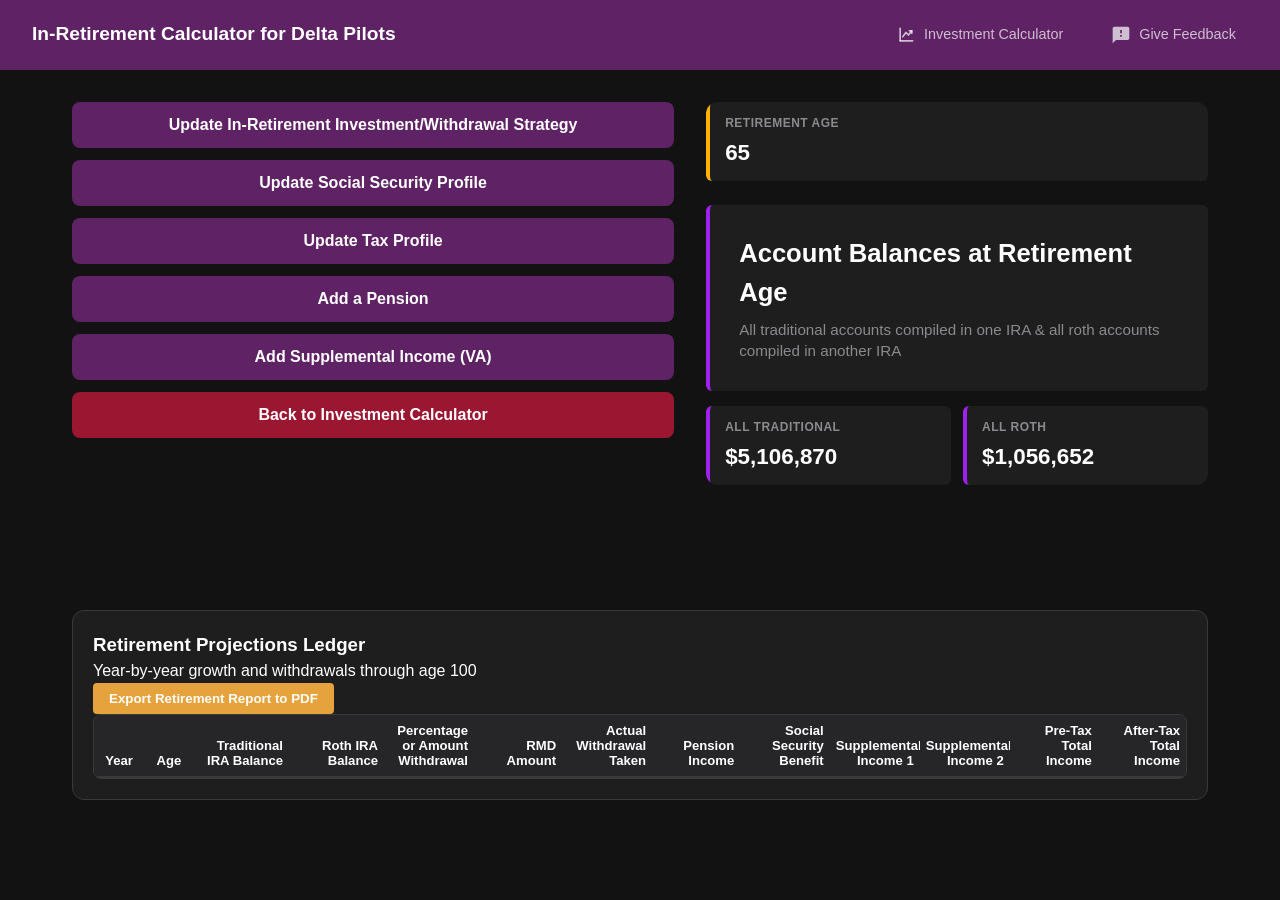
==== commit 178d6efc: "Add files via upload" ====
--- a/app2.html
+++ b/app2.html
@@ -86,9 +86,9 @@
         <p>Year-by-year growth and withdrawals through age 100</p> 
         
         <!-- 🌟 Cleaned print action button targeting this specific dashboard panel -->
-        <button onclick="printDashboardSection('grandSummaryDashboardPanel')" class="no-print" style="padding: 8px 16px; background-color: #e6a23c; color: white; border: none; border-radius: 4px; cursor: pointer; font-weight: bold; margin-top: 10px;">
-            Export Retirement Report to PDF
-        </button>
+        <button onclick="downloadRetirementPDF()" class="no-print" style="padding: 8px 16px; background-color: #e6a23c; color: white; border: none; border-radius: 4px; cursor: pointer; font-weight: bold;">
+    Export Retirement Report to PDF
+</button>
     </div> 
 
     <!-- Enforces matching scrolling wrappers -->
